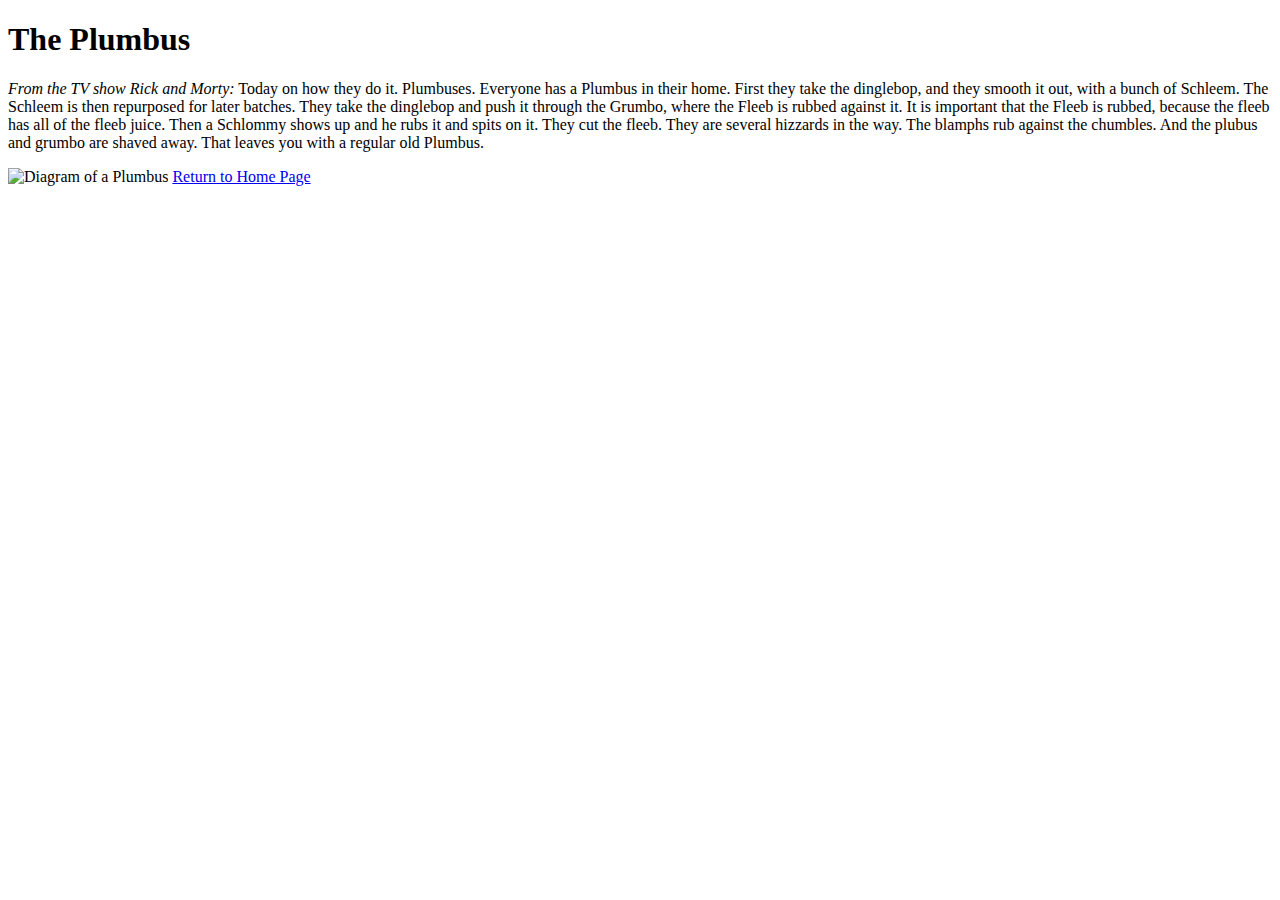
==== page2.html @ e1ba2b7c "HTML Week 2 Assignment" ====
<!DOCTYPE html>
<html>
	<head>
		<title>How It's Made</title>
		<meta charset="utf-8" />
		<meta http-equiv="X-UA-Compatible" content="IE=edge" />
		<meta name="viewport" content="width=device-width, initial-scale=1" />
	</head>
	<body>
        <h1>The Plumbus</h1>
            <p> <em>From the TV show Rick and Morty:</em> Today on how they do it. Plumbuses. Everyone has a Plumbus in their home. First they take the dinglebop, and they smooth it out, with a bunch of Schleem. The Schleem is then repurposed for later batches. They take the dinglebop and push it through the Grumbo, where the Fleeb is rubbed against it. It is important that the Fleeb is rubbed, because the fleeb has all of the fleeb juice. Then a Schlommy shows up and he rubs it and spits on it. They cut the fleeb. They are several hizzards in the way. The blamphs rub against the chumbles. And the plubus and grumbo are shaved away. That leaves you with a regular old Plumbus.
			</p>
			<img src="plumbus.png" alt="Diagram of a Plumbus" style="width: 100%; height: auto;" />

			<a href="../index.html">Return to Home Page</a>

    </body>
</html>
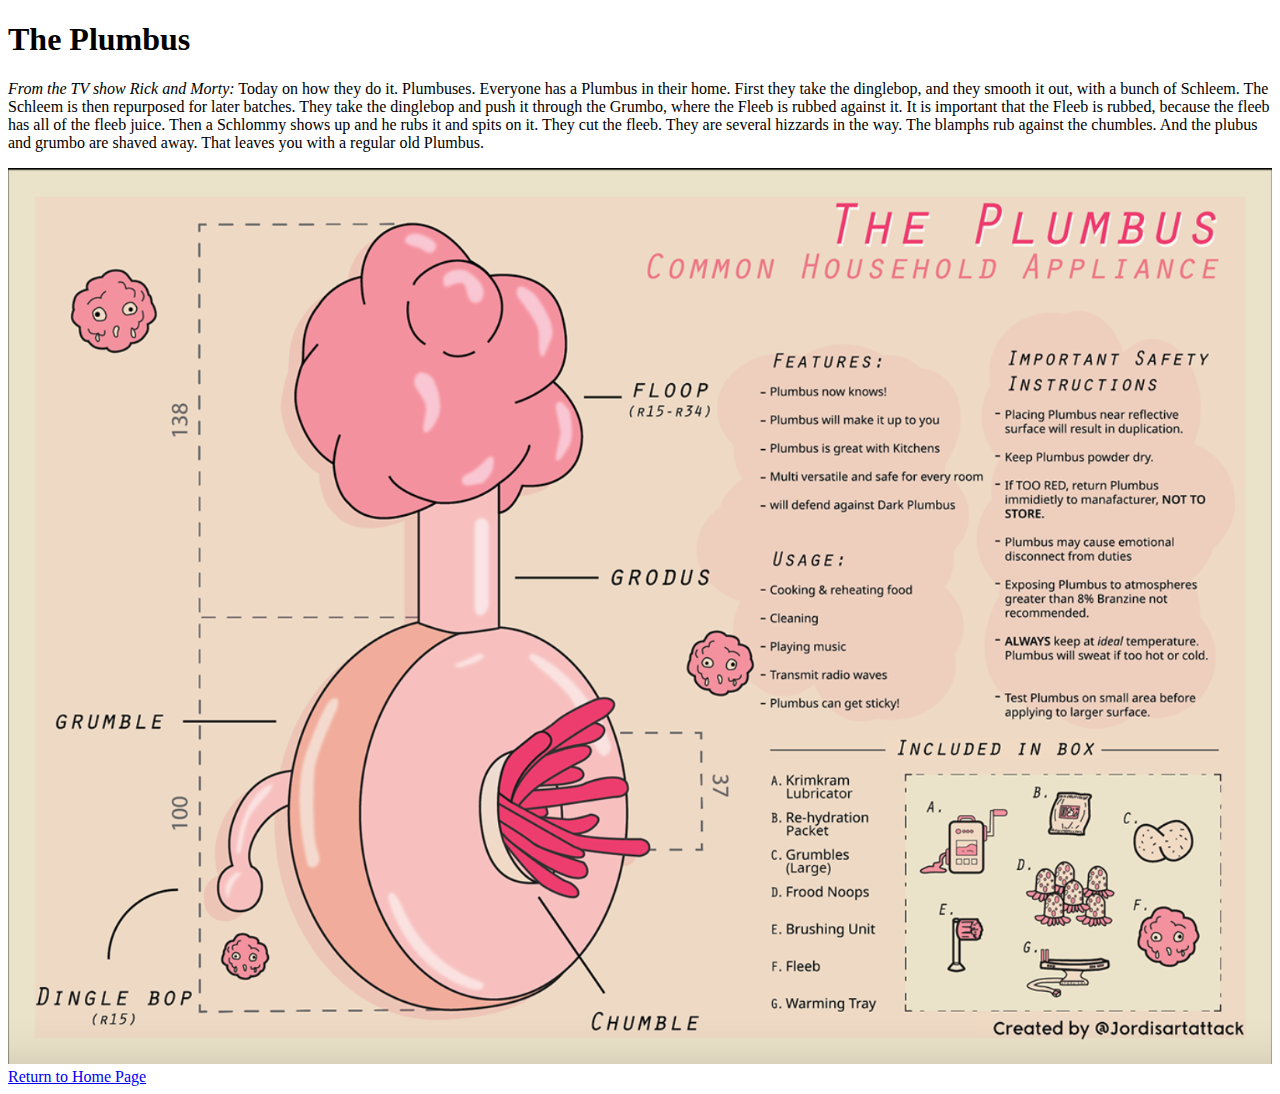
==== commit 6d3704ca: "Update page2.html" ====
--- a/page2.html
+++ b/page2.html
@@ -10,9 +10,9 @@
         <h1>The Plumbus</h1>
             <p> <em>From the TV show Rick and Morty:</em> Today on how they do it. Plumbuses. Everyone has a Plumbus in their home. First they take the dinglebop, and they smooth it out, with a bunch of Schleem. The Schleem is then repurposed for later batches. They take the dinglebop and push it through the Grumbo, where the Fleeb is rubbed against it. It is important that the Fleeb is rubbed, because the fleeb has all of the fleeb juice. Then a Schlommy shows up and he rubs it and spits on it. They cut the fleeb. They are several hizzards in the way. The blamphs rub against the chumbles. And the plubus and grumbo are shaved away. That leaves you with a regular old Plumbus.
 			</p>
-			<img src="plumbus.png" alt="Diagram of a Plumbus" style="width: 100%; height: auto;" />
+			<img src="Plumbus.png" alt="Diagram of a Plumbus" style="width: 100%; height: auto;"/>
 
-			<a href="../index.html">Return to Home Page</a>
+			<a href="index.html">Return to Home Page</a>
 
     </body>
 </html>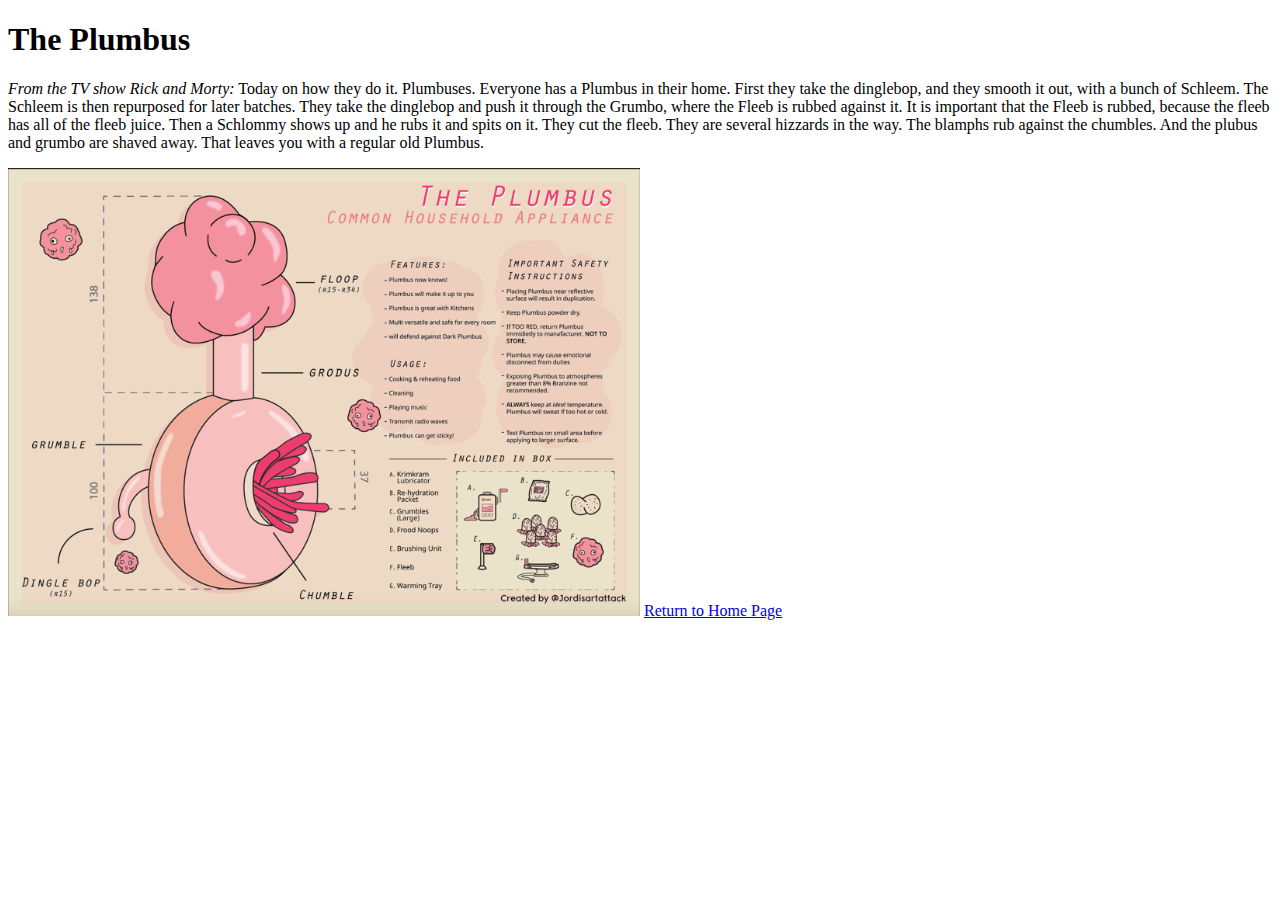
==== commit e0a35060: "Update page2.html" ====
--- a/page2.html
+++ b/page2.html
@@ -10,7 +10,7 @@
         <h1>The Plumbus</h1>
             <p> <em>From the TV show Rick and Morty:</em> Today on how they do it. Plumbuses. Everyone has a Plumbus in their home. First they take the dinglebop, and they smooth it out, with a bunch of Schleem. The Schleem is then repurposed for later batches. They take the dinglebop and push it through the Grumbo, where the Fleeb is rubbed against it. It is important that the Fleeb is rubbed, because the fleeb has all of the fleeb juice. Then a Schlommy shows up and he rubs it and spits on it. They cut the fleeb. They are several hizzards in the way. The blamphs rub against the chumbles. And the plubus and grumbo are shaved away. That leaves you with a regular old Plumbus.
 			</p>
-			<img src="Plumbus.png" alt="Diagram of a Plumbus" style="width: 100%; height: auto;"/>
+			<img src="Plumbus.png" alt="Diagram of a Plumbus" style="width: 50%; height: auto;"/>
 
 			<a href="index.html">Return to Home Page</a>
 
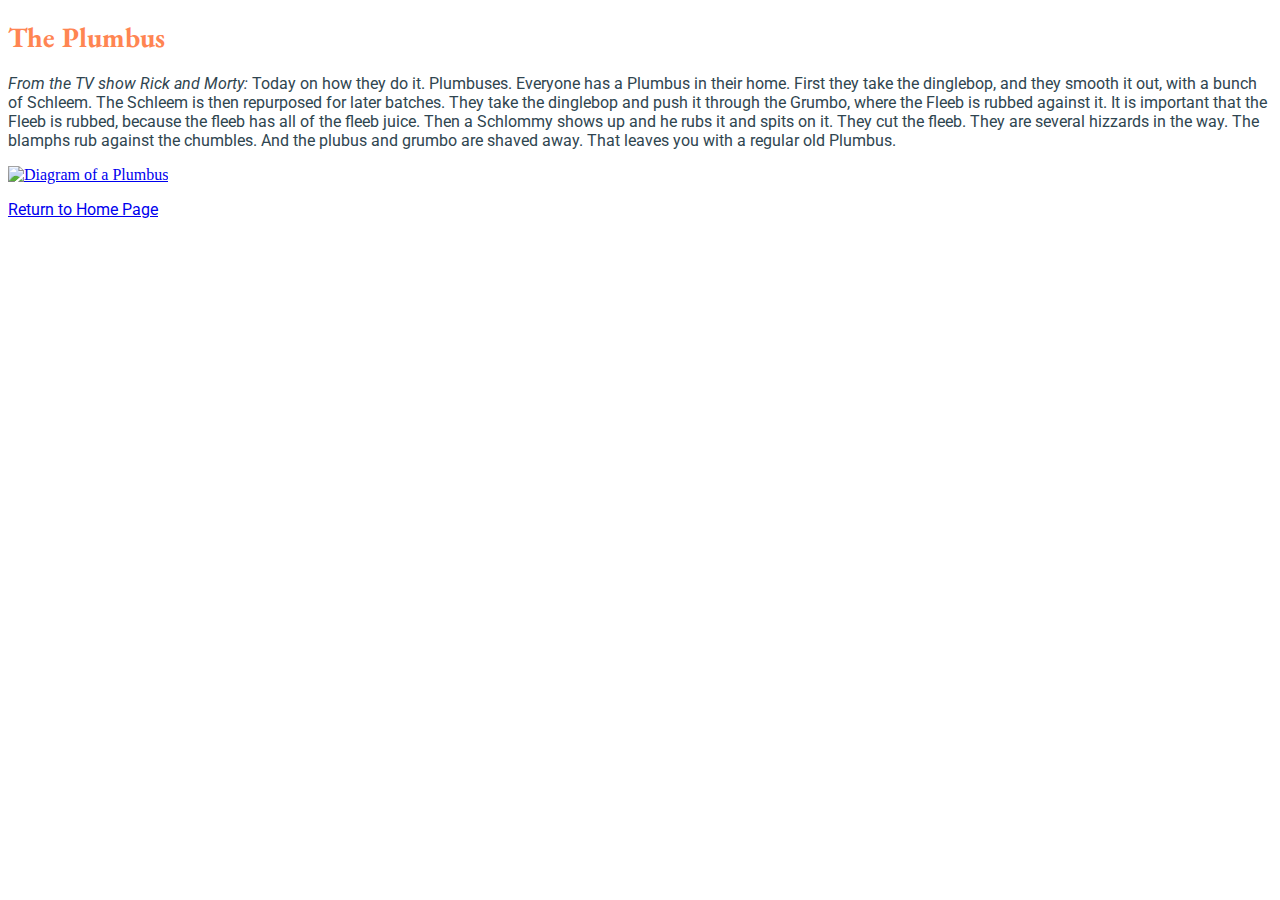
==== commit 35744c5b: "Added CSS" ====
--- a/page2.html
+++ b/page2.html
@@ -5,14 +5,15 @@
 		<meta charset="utf-8" />
 		<meta http-equiv="X-UA-Compatible" content="IE=edge" />
 		<meta name="viewport" content="width=device-width, initial-scale=1" />
+		<link rel="stylesheet" href="stylesheet.css">
 	</head>
 	<body>
         <h1>The Plumbus</h1>
             <p> <em>From the TV show Rick and Morty:</em> Today on how they do it. Plumbuses. Everyone has a Plumbus in their home. First they take the dinglebop, and they smooth it out, with a bunch of Schleem. The Schleem is then repurposed for later batches. They take the dinglebop and push it through the Grumbo, where the Fleeb is rubbed against it. It is important that the Fleeb is rubbed, because the fleeb has all of the fleeb juice. Then a Schlommy shows up and he rubs it and spits on it. They cut the fleeb. They are several hizzards in the way. The blamphs rub against the chumbles. And the plubus and grumbo are shaved away. That leaves you with a regular old Plumbus.
 			</p>
-			<img src="Plumbus.png" alt="Diagram of a Plumbus" style="width: 50%; height: auto;"/>
+			<a href="plumbus.png" target="_blank"><img src="plumbus.png" alt="Diagram of a Plumbus" style="width: 50%; height: auto;"/></a>
 
-			<a href="index.html">Return to Home Page</a>
+			<p><a href="index.html">Return to Home Page</a></p>
 
     </body>
 </html>--- a/stylesheet.css
+++ b/stylesheet.css
@@ -0,0 +1,46 @@
+@import url('https://fonts.googleapis.com/css2?family=Archivo+Black&family=Dancing+Script&family=EB+Garamond&family=Roboto:wght@100&display=swap');
+
+
+html{
+    font-size: 16px;
+}
+
+h1, h2, h3{
+    font-family: 'EB Garamond', sans-serif;
+    color: #ff8552;
+}
+
+h1{
+    font-size: 1.75rem;
+}
+
+h2{
+    font-size: 1.5rem;
+}
+
+h3{
+    font-size: 1.25rem;
+}
+.header{
+    padding: 50px;
+    text-align: center;
+    background: #297373;
+    color: #85FFC7;
+    font-size: 75px;
+    font-family: 'Dancing Script', cursive;
+}
+
+p{
+    color: #2F4550;
+    font-family:'Roboto', serif;
+}
+
+ul{
+    font-family: 'Roboto', serif;
+    color: #2F4550;
+}
+
+a:hover{
+    text-decoration:underline;
+    font-weight:bold;
+}
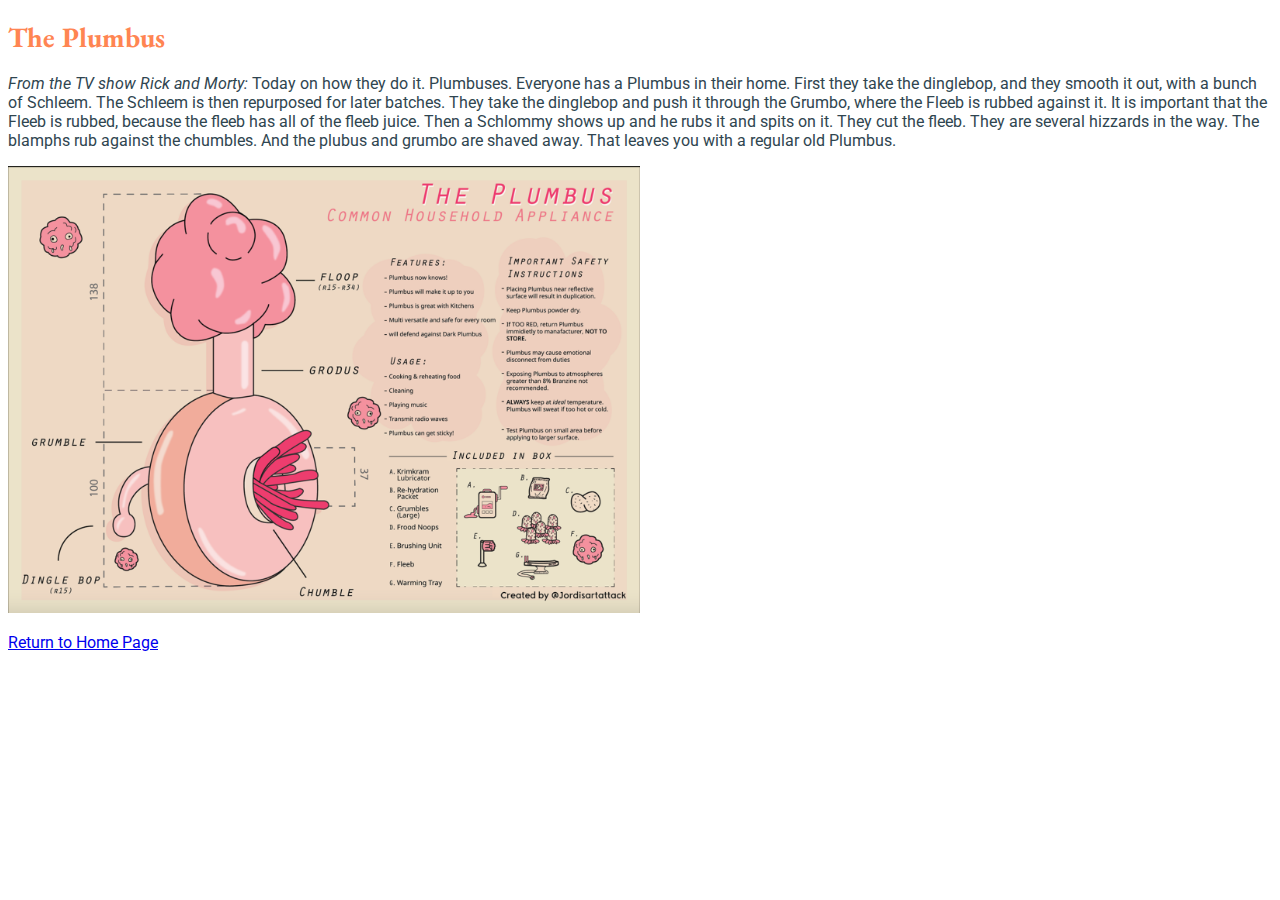
==== commit 00bcf9e1: "Updated png size" ====
--- a/page2.html
+++ b/page2.html
@@ -11,7 +11,8 @@
         <h1>The Plumbus</h1>
             <p> <em>From the TV show Rick and Morty:</em> Today on how they do it. Plumbuses. Everyone has a Plumbus in their home. First they take the dinglebop, and they smooth it out, with a bunch of Schleem. The Schleem is then repurposed for later batches. They take the dinglebop and push it through the Grumbo, where the Fleeb is rubbed against it. It is important that the Fleeb is rubbed, because the fleeb has all of the fleeb juice. Then a Schlommy shows up and he rubs it and spits on it. They cut the fleeb. They are several hizzards in the way. The blamphs rub against the chumbles. And the plubus and grumbo are shaved away. That leaves you with a regular old Plumbus.
 			</p>
-			<a href="plumbus.png" target="_blank"><img src="plumbus.png" alt="Diagram of a Plumbus" style="width: 50%; height: auto;"/></a>
+
+			<img src="Plumbus.png" alt="Diagram of a Plumbus" style="width: 50%; height: auto;" />
 
 			<p><a href="index.html">Return to Home Page</a></p>
 
